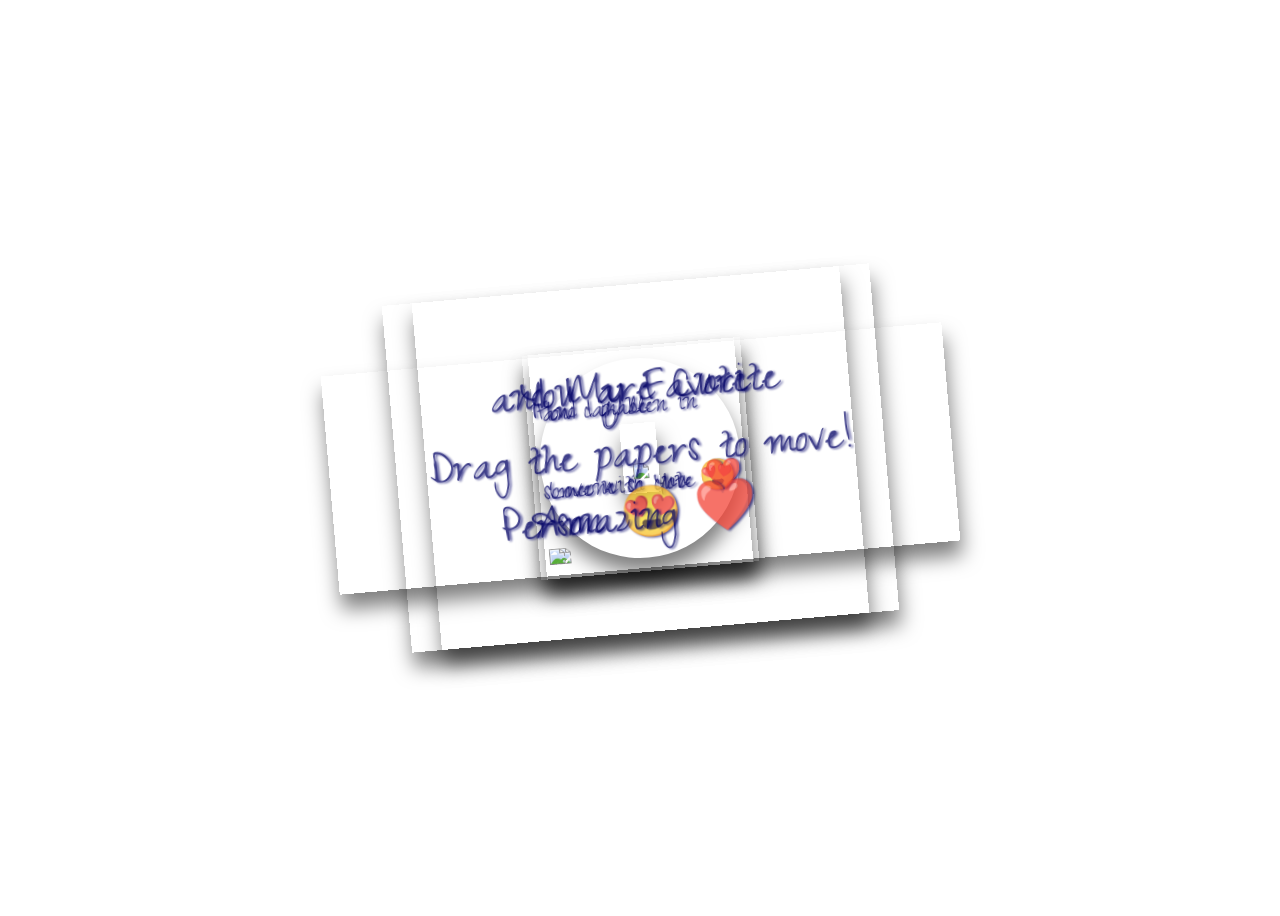
==== index.html @ 1c462e64 "Add files via upload" ====
<!DOCTYPE html>
<html lang="en" >
<head>
  <meta charset="UTF-8">
  <title> Drag Papers ❤️</title>
  <link rel='stylesheet' href='https://fonts.googleapis.com/css2?family=Short+Stack&amp;family=Homemade+Apple&amp;display=swap'><link rel="stylesheet" href="./style.css">



</head>
<body>
<div class="paper heart">

</div>

  
<div class="paper image">
  <p> and I fallen in</p>
    <p>Love with You 😍 </p>
   <img src="./images/Image.png" />
</div>

<div class="paper image">
  <p></p>
  <img src="./images/Image.png" />
</div>

<div class="paper image">
  <p>How can be </p>
   <p> someone so cute ❤️ </p>

  <img src="./images/Image.png" />
</div>



<div class="paper red">
<p class="p1"> and My Favorite</p>
<p class="p2">Person 😍</p>
</div>

<div class="paper">
<p class="p1">You are Cute </p>
  <p class="p1">Amazing <span style="color: red !important;">❤️</span></p>
</div>

<div class="paper">
<p class="p1">Drag the papers to move!</p>
</div>



  <script>let highestZ = 1;

class Paper {
  holdingPaper = false;
  touchStartX = 0;
  touchStartY = 0;
  touchMoveX = 0;
  touchMoveY = 0;
  touchEndX = 0;
  touchEndY = 0;
  prevTouchX = 0;
  prevTouchY = 0;
  velX = 0;
  velY = 0;
  rotation = Math.random() * 30 - 15;
  currentPaperX = 0;
  currentPaperY = 0;
  rotating = false;

  init(paper) {
    paper.addEventListener('touchmove', (e) => {
      e.preventDefault();
      if(!this.rotating) {
        this.touchMoveX = e.touches[0].clientX;
        this.touchMoveY = e.touches[0].clientY;
        
        this.velX = this.touchMoveX - this.prevTouchX;
        this.velY = this.touchMoveY - this.prevTouchY;
      }
        
      const dirX = e.touches[0].clientX - this.touchStartX;
      const dirY = e.touches[0].clientY - this.touchStartY;
      const dirLength = Math.sqrt(dirX*dirX+dirY*dirY);
      const dirNormalizedX = dirX / dirLength;
      const dirNormalizedY = dirY / dirLength;

      const angle = Math.atan2(dirNormalizedY, dirNormalizedX);
      let degrees = 180 * angle / Math.PI;
      degrees = (360 + Math.round(degrees)) % 360;
      if(this.rotating) {
        this.rotation = degrees;
      }

      if(this.holdingPaper) {
        if(!this.rotating) {
          this.currentPaperX += this.velX;
          this.currentPaperY += this.velY;
        }
        this.prevTouchX = this.touchMoveX;
        this.prevTouchY = this.touchMoveY;

        paper.style.transform = `translateX(${this.currentPaperX}px) translateY(${this.currentPaperY}px) rotateZ(${this.rotation}deg)`;
      }
    })

    paper.addEventListener('touchstart', (e) => {
      if(this.holdingPaper) return; 
      this.holdingPaper = true;
      
      paper.style.zIndex = highestZ;
      highestZ += 1;
      
      this.touchStartX = e.touches[0].clientX;
      this.touchStartY = e.touches[0].clientY;
      this.prevTouchX = this.touchStartX;
      this.prevTouchY = this.touchStartY;
    });
    paper.addEventListener('touchend', () => {
      this.holdingPaper = false;
      this.rotating = false;
    });

    // For two-finger rotation on touch screens
    paper.addEventListener('gesturestart', (e) => {
      e.preventDefault();
      this.rotating = true;
    });
    paper.addEventListener('gestureend', () => {
      this.rotating = false;
    });
  }
}

const papers = Array.from(document.querySelectorAll('.paper'));

papers.forEach(paper => {
  const p = new Paper();
  p.init(paper);
});
</script>

</body>
</html>
---- style.css ----
@import url('https://fonts.googleapis.com/css2?family=Zeyada&display=swap');




body {
  height: 100vh;
  display: flex;
  align-items: center;
  justify-content: center;

  background-size: 1000px;
  background-image: url("./images/ROSE_BANNER.jpg");
  background-position: center center;
}

.paper {
  background-image: url("https://i0.wp.com/textures.world/wp-content/uploads/2018/10/2-Millimeter-Paper-Background-copy.jpg?ssl=1");
  background-size: 500px;
  background-position: center center;
  padding: 20px 100px;
/*  min-width: 800px; */
  
  transform: rotateZ(-5deg);
  box-shadow: 1px 15px 20px 0px rgba(0,0,0,0.5);
  
  position: absolute;
}

.paper.heart {
  position: relative;
  width: 200px;
  height: 200px;
  padding: 0;
  border-radius: 50%;
}

.paper.image {
  padding: 10px;
}
.paper.image p {
  font-size: 30px;
}

img {
  max-height: 200px;
  width: 100%;
  user-select: none;
}

.paper.heart::after {
  content: "";
  background-image: url('https://cdn.pixabay.com/photo/2016/03/31/19/25/cartoon-1294994__340.png');
  width: 100%;
  height: 100%;
  position: absolute;
  top: 0;
  left: 0;
  background-size: 150px;
  background-position: center center;
  background-repeat: no-repeat;
  opacity: 0.6;
}

p {
  font-family: 'Zeyada';
  font-size: 50px;
  color: rgb(0,0,100);
  opacity: 0.75;
  user-select: none;
  
   filter: drop-shadow(2px 1.5px 1px rgba(0,0,105,0.9));
}
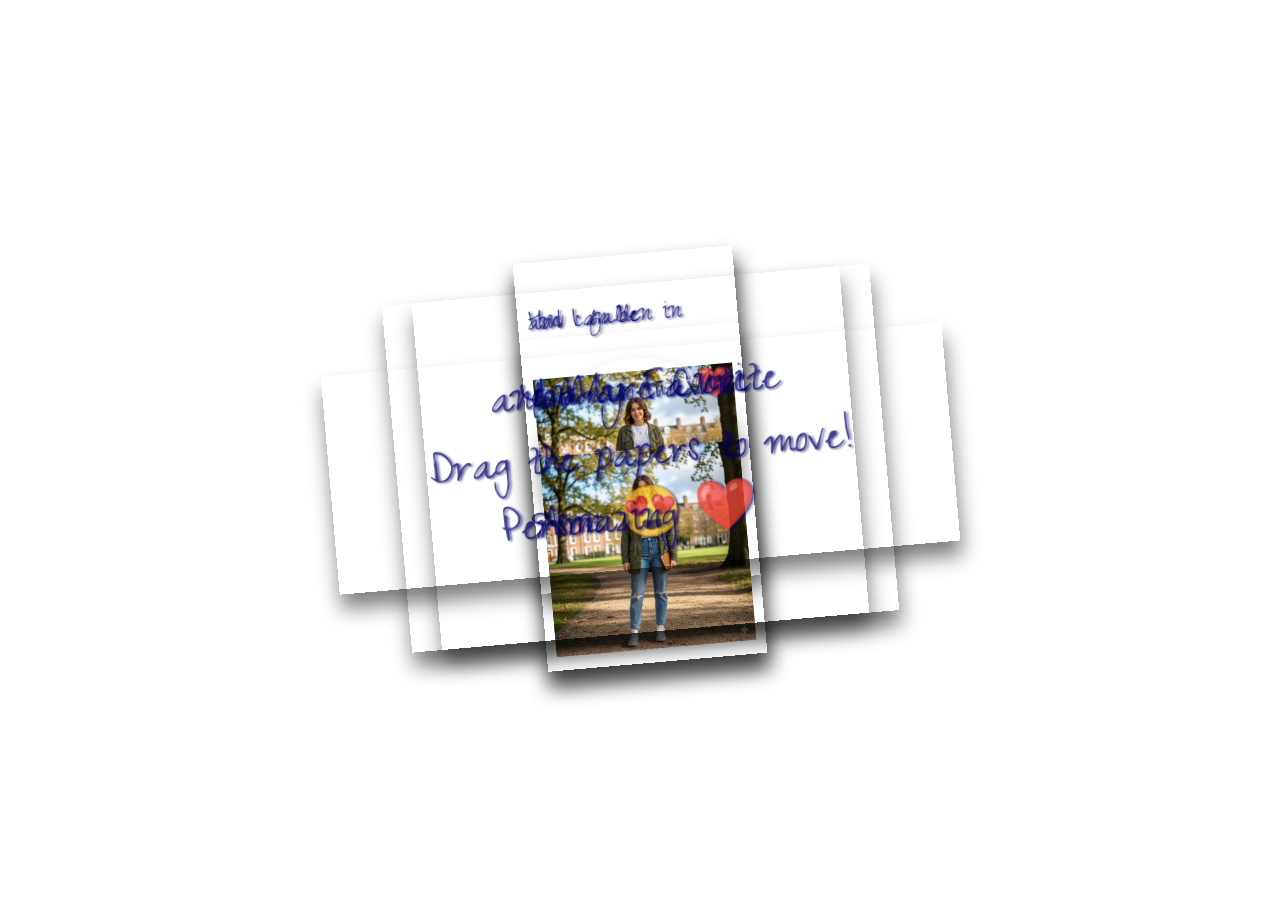
==== commit 71606059: "Update index.html" ====
--- a/index.html
+++ b/index.html
@@ -17,19 +17,19 @@
 <div class="paper image">
   <p> and I fallen in</p>
     <p>Love with You 😍 </p>
-   <img src="./images/Image.png" />
+   <img src="Image.png" />
 </div>
 
 <div class="paper image">
   <p></p>
-  <img src="./images/Image.png" />
+  <img src="Image.png" />
 </div>
 
 <div class="paper image">
   <p>How can be </p>
    <p> someone so cute ❤️ </p>
 
-  <img src="./images/Image.png" />
+  <img src="Image.png" />
 </div>
 
 
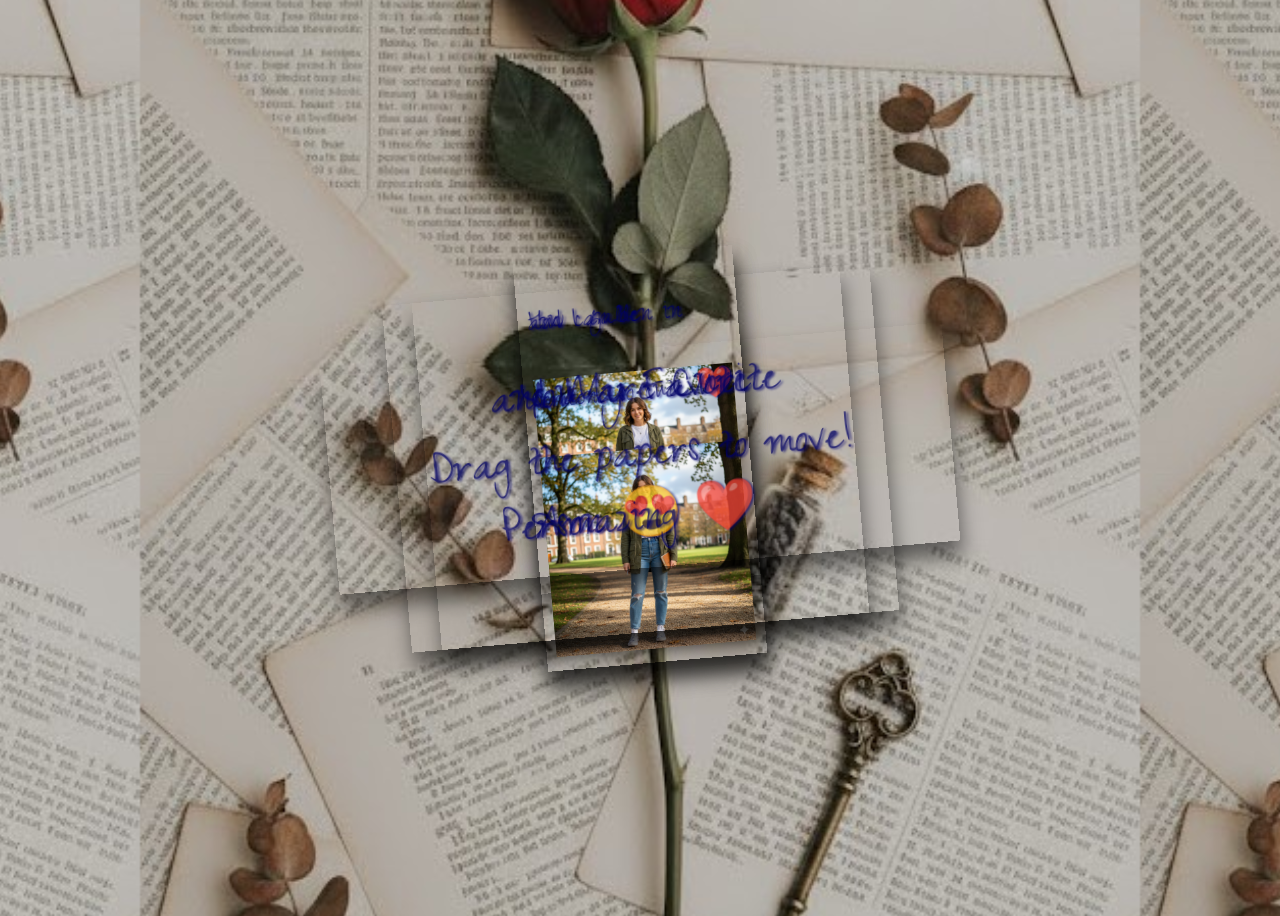
==== commit 7c8440b1: "Update index.html" ====
--- a/index.html
+++ b/index.html
@@ -41,7 +41,7 @@
 
 <div class="paper">
 <p class="p1">You are Cute </p>
-  <p class="p1">Amazing <span style="color: red !important;">❤️</span></p>
+  <p class="p1">Amazing <span style="color: red important;">❤️</span></p>
 </div>
 
 <div class="paper">
--- a/style.css
+++ b/style.css
@@ -10,7 +10,7 @@
   justify-content: center;
 
   background-size: 1000px;
-  background-image: url("./images/ROSE_BANNER.jpg");
+  background-image: url("ROSE_BANNER.jpg");
   background-position: center center;
 }
 
@@ -70,4 +70,4 @@
   user-select: none;
   
    filter: drop-shadow(2px 1.5px 1px rgba(0,0,105,0.9));
-}+}
